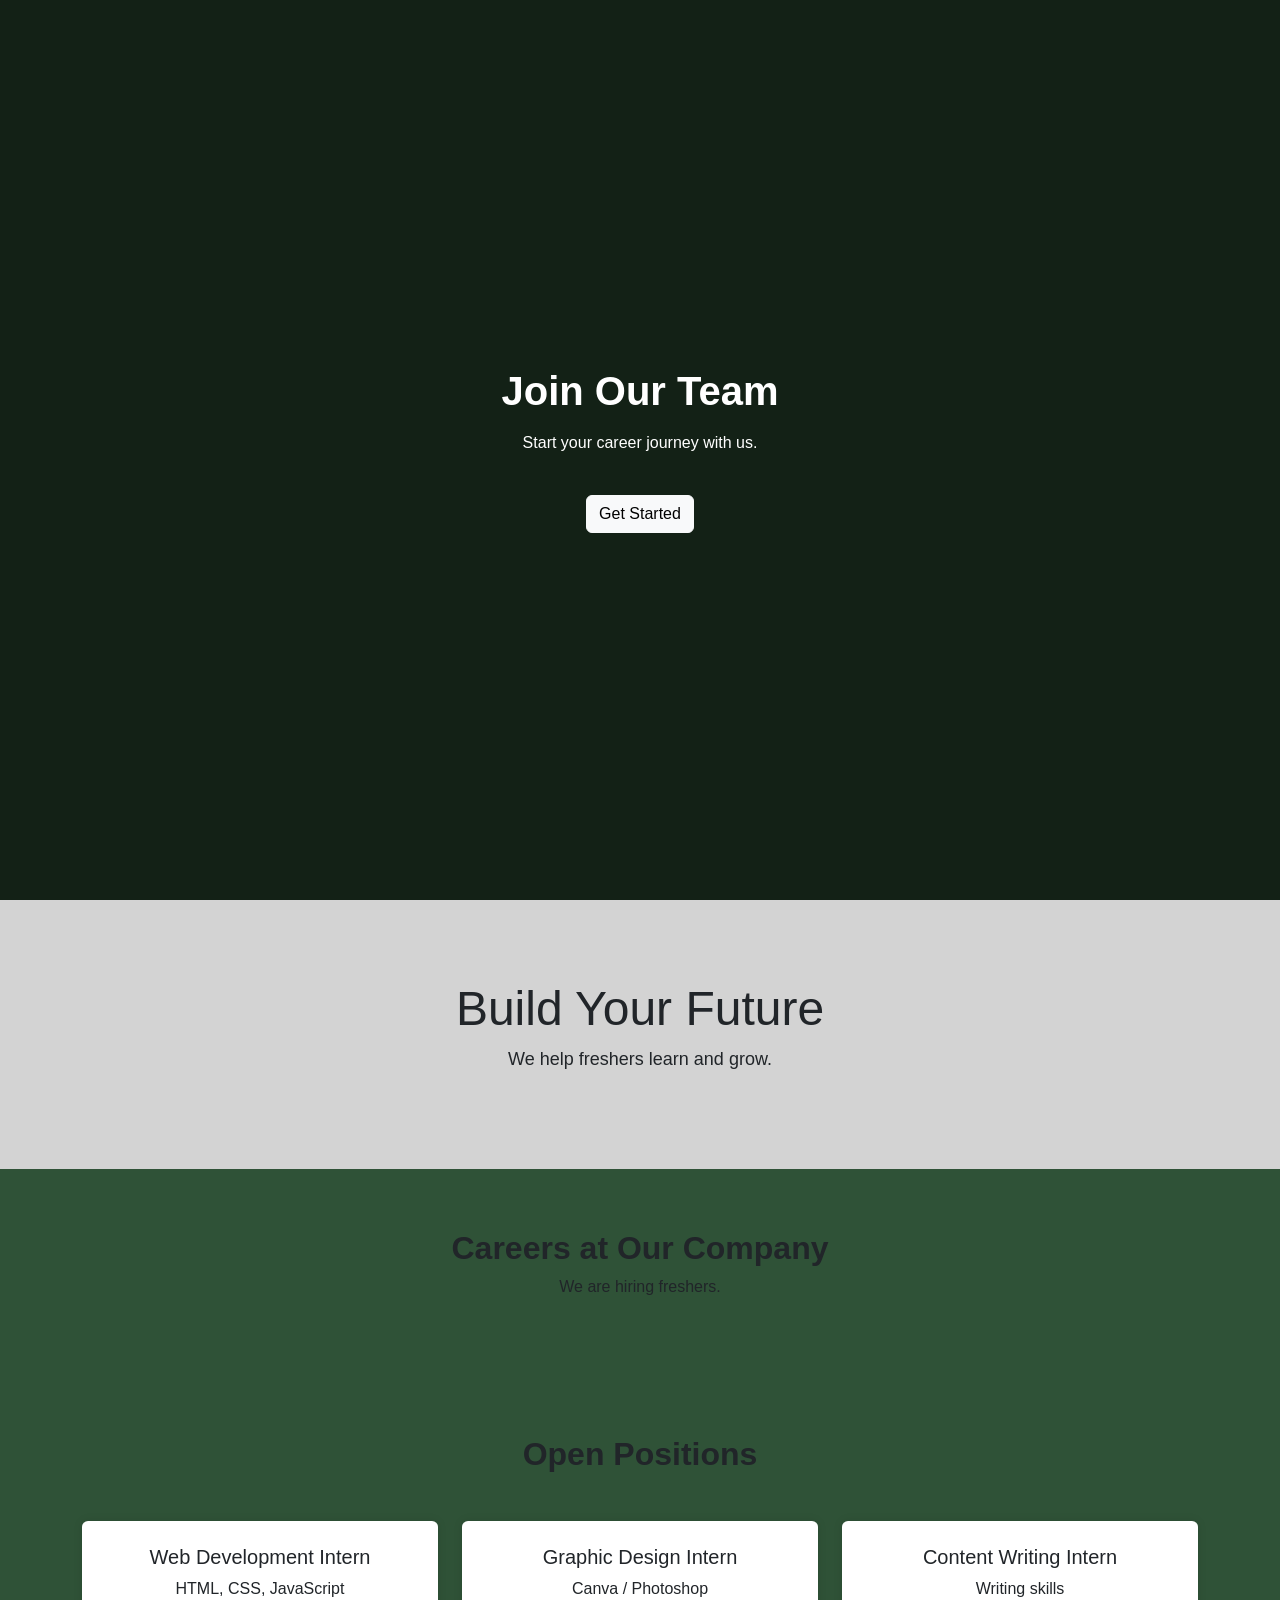
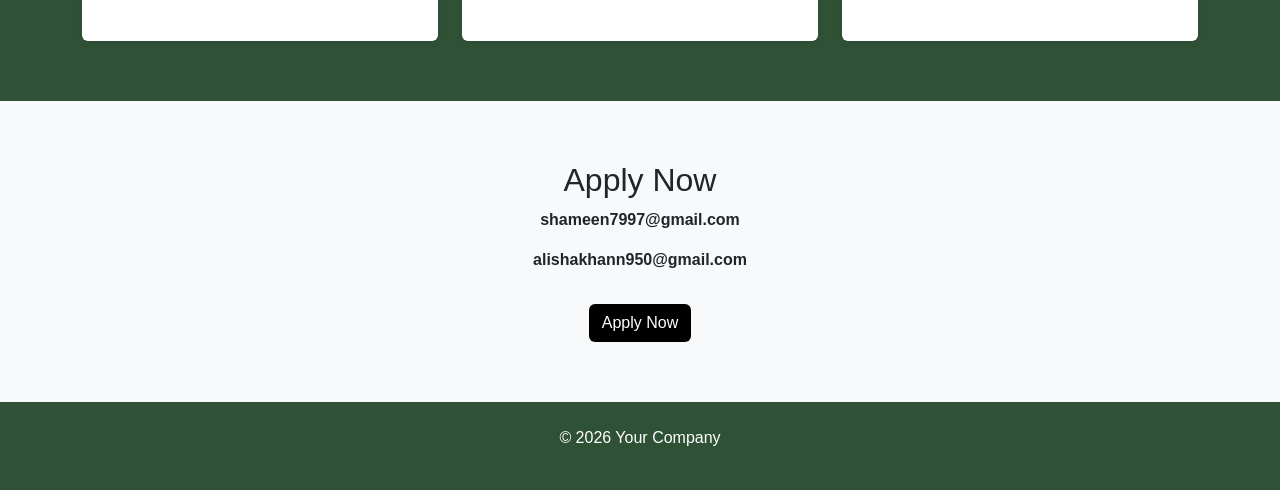
==== careers.html @ f0b81f6a "added all files" ====
<!DOCTYPE html>
<html lang="en">
<head>
<meta charset="UTF-8">
<meta name="viewport" content="width=device-width, initial-scale=1.0">
<title>Careers</title>

<!-- Bootstrap -->
<link href="https://cdn.jsdelivr.net/npm/bootstrap@5.3.0/dist/css/bootstrap.min.css" rel="stylesheet">

<style>
body {
    font-family: Arial, sans-serif;
    background-color: rgb(47, 82, 55);
}

/* HERO */
.hero {
    height: 100vh;
    color: #fff;
    display: flex;
    align-items: center;
    text-align: center;
    background: linear-gradient(rgba(0,0,0,0.6), rgba(0,0,0,0.6)),
                url('https://images.unsplash.com/photo-1521737604893-d14cc237f11d');
    background-size: cover;
    background-position: center;
}

/* SECTION */
.section {
    padding: 60px 0;
}

/* CARD */
.card {
    border: none;
    box-shadow: 0 0 10px rgba(0,0,0,0.1);
    height: 100%;
    text-align: center;
    cursor: pointer;
    transition: 0.3s;
}
.card:hover {
    transform: translateY(-10px);
}

/* BUTTON */
.btn-custom {
    background: #000;
    color: #fff;
}
.btn-custom:hover {
    background: #333;
}

/* JOIN */
.join-section {
    background-color: #d3d3d3;
    text-align: center;
    padding: 80px 20px;
}

.content h1 {
    font-size: 48px;
}
.content p {
    font-size: 18px;
}

/* RESPONSIVE */
@media (max-width:768px){
    .hero { height: 60vh; padding: 20px; }
    .hero h1 { font-size: 32px; }
    .hero p { font-size: 16px; }

    .content h1 { font-size: 28px; }
    .content p { font-size: 15px; }

    .section { padding: 40px 15px; }
    h2 { font-size: 24px; }
    .btn { width: 100%; }
}
</style>
</head>

<body>

<!-- HERO -->
<section class="hero">
    <div class="container">
        <h1 class="fw-bold">Join Our Team</h1>
        <p class="mt-3">Start your career journey with us.</p>
        <a href="#apply" class="btn btn-light mt-4">Get Started</a>
    </div>
</section>

<!-- JOIN -->
<section class="join-section">
    <div class="content">
        <h1>Build Your Future</h1>
        <p>We help freshers learn and grow.</p>
    </div>
</section>

<!-- INTRO -->
<section class="section">
    <div class="container text-center">
        <h2 class="fw-bold">Careers at Our Company</h2>
        <p>We are hiring freshers.</p>
    </div>
</section>

<!-- JOBS -->
<section class="section">
    <div class="container">
        <h2 class="fw-bold text-center mb-5">Open Positions</h2>

        <div class="row g-4">

            <!-- WEB -->
            <div class="col-12 col-md-4">
                <a href="web.html" style="text-decoration:none; color:black;">
                    <div class="card p-4">
                        <h5>Web Development Intern</h5>
                        <p>HTML, CSS, JavaScript</p>
                    </div>
                </a>
            </div>

            <!-- GRAPHIC -->
            <div class="col-12 col-md-4">
                <a href="graphic.html" style="text-decoration:none; color:black;">
                    <div class="card p-4">
                        <h5>Graphic Design Intern</h5>
                        <p>Canva / Photoshop</p>
                    </div>
                </a>
            </div>

            <!-- CONTENT -->
            <div class="col-12 col-md-4">
                <a href="content.html" style="text-decoration:none; color:black;">
                    <div class="card p-4">
                        <h5>Content Writing Intern</h5>
                        <p>Writing skills</p>
                    </div>
                </a>
            </div>

        </div>
    </div>
</section>

<!-- APPLY -->
<section id="apply" class="section bg-light text-center">
    <div class="container">
        <h2>Apply Now</h2>
        <p><b>shameen7997@gmail.com</b></p>
        <p><b>alishakhann950@gmail.com</b></p>


        <a href="mailto:shameen7997@gmail.com" class="btn btn-custom mt-3" onclick="showMsg()">
            Apply Now
        </a>
    </div>
</section>

<!-- FOOTER -->
<footer class="text-center p-4 text-white">
    <p>© 2026 Your Company</p>
</footer>

<script>
function showMsg(){
    alert("Opening Email...");
}
</script>

</body>
</html>
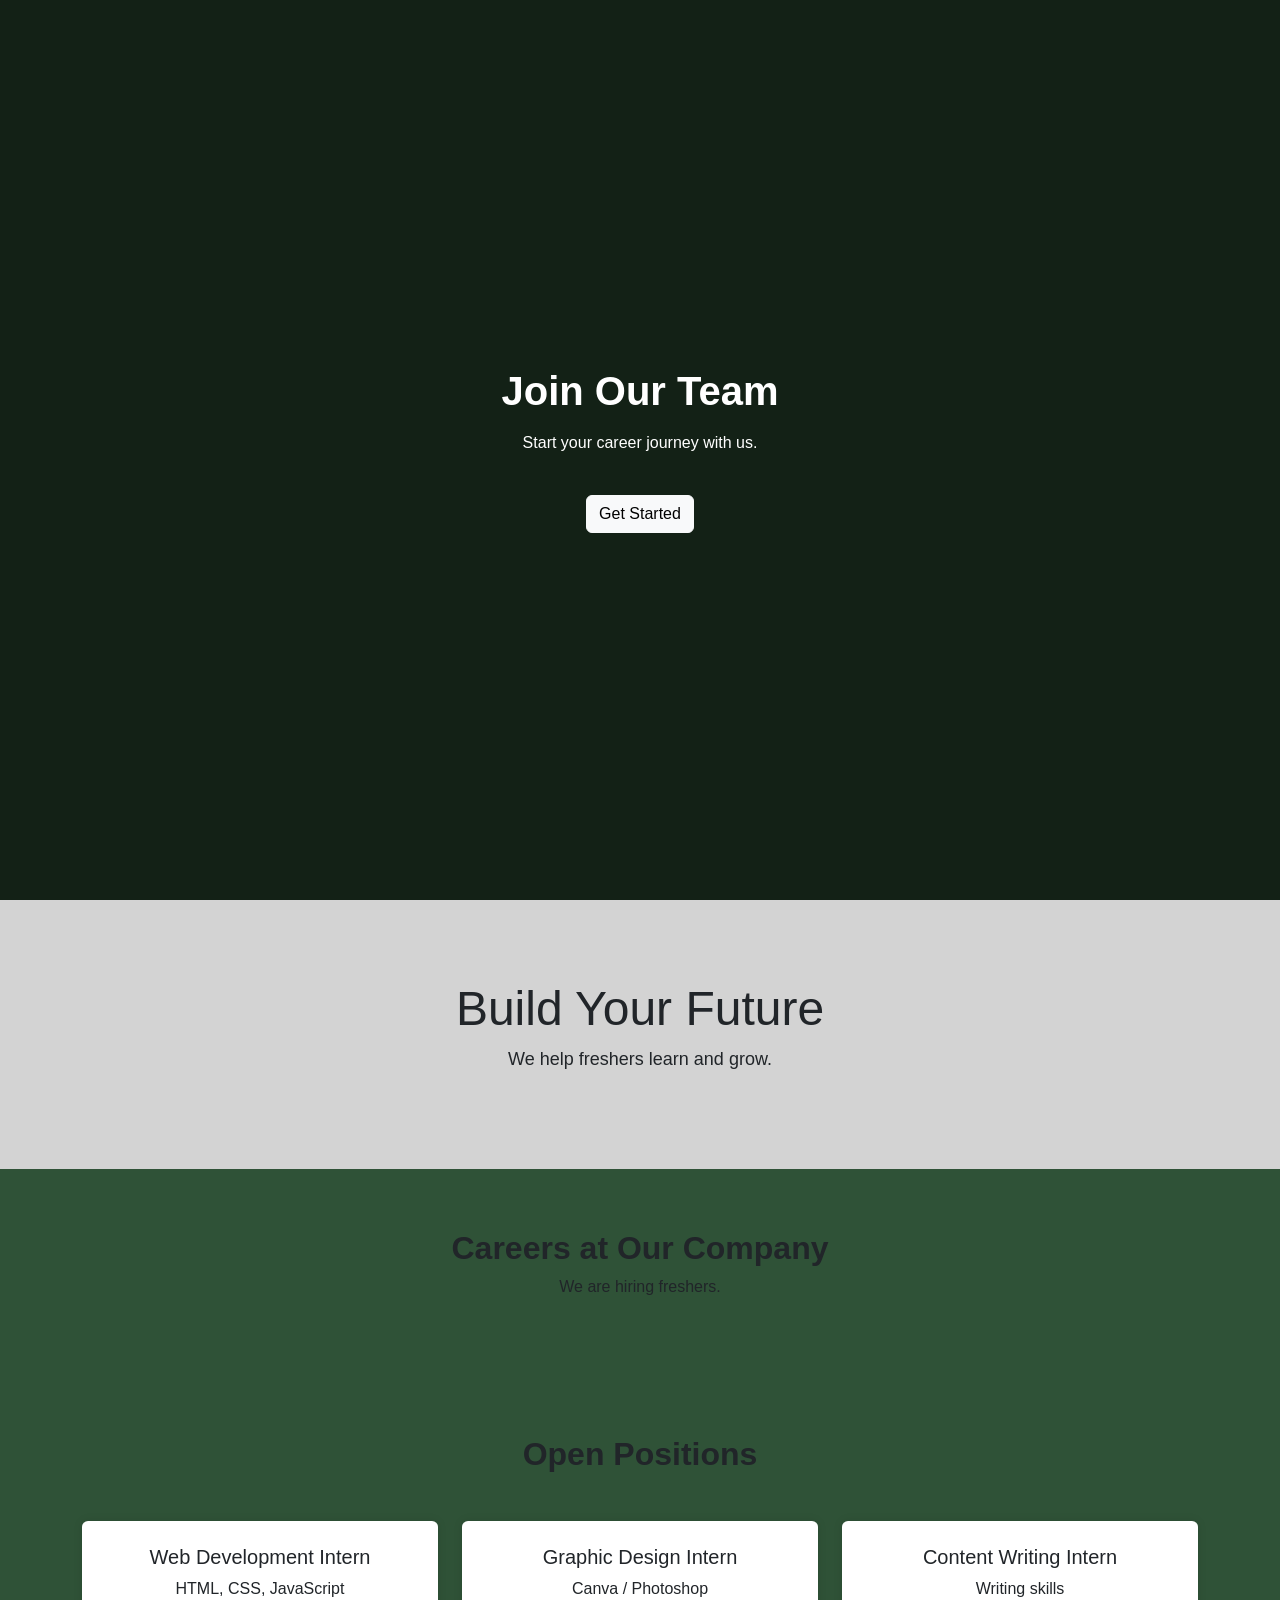
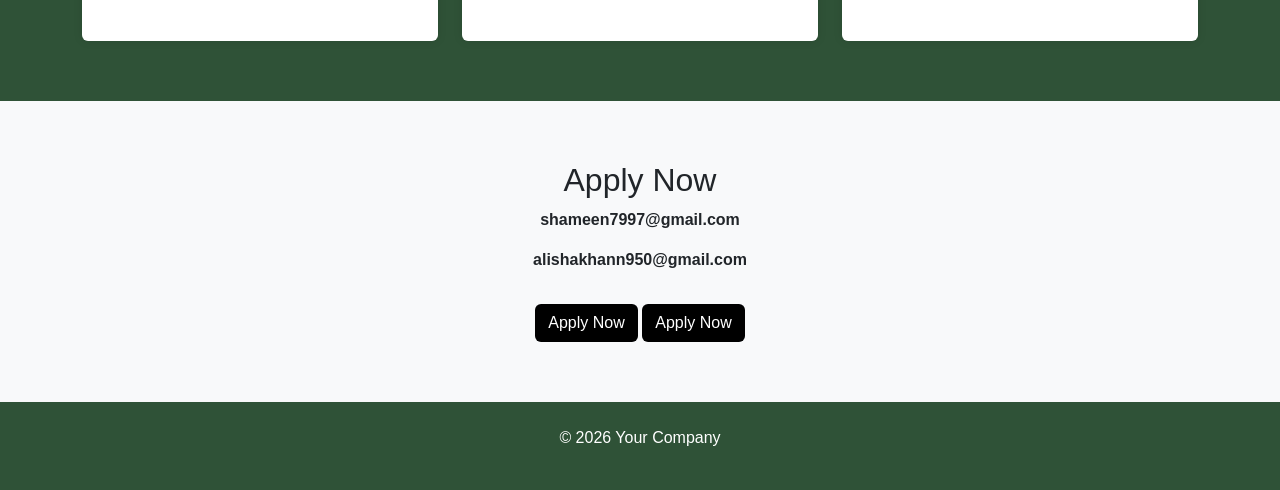
==== commit d716f2ed: "update project changes" ====
--- a/careers.html
+++ b/careers.html
@@ -163,6 +163,9 @@
         <a href="mailto:shameen7997@gmail.com" class="btn btn-custom mt-3" onclick="showMsg()">
             Apply Now
         </a>
+         <a href="mailto:alishakhann950@gmail.com" class="btn btn-custom mt-3" onclick="showMsg()">
+            Apply Now
+        </a>
     </div>
 </section>
 
